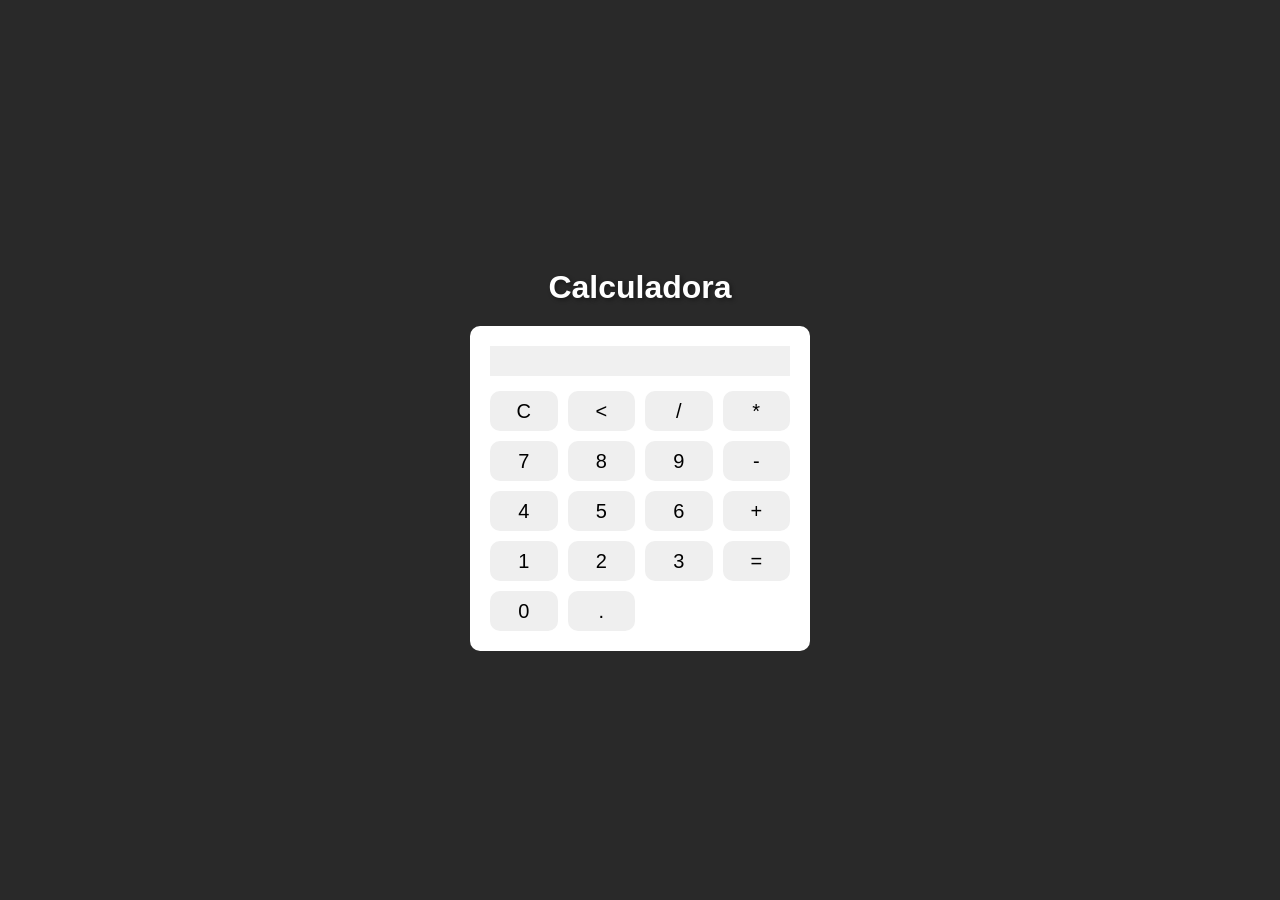
==== index.html @ 81041a86 "nome" ====
<!DOCTYPE html>
<html lang="pt-br">
<head>
    <meta charset="UTF-8">
    <meta name="viewport" content="width=device-width, initial-scale=1.0">
    <link rel="stylesheet" href="calculadora.css">
    <title>Calculadora</title>
</head>
<body>
    <h1>Calculadora</h1>

    <div class="Calculadora">
        <input type="text" disabled id="display" >
        <div class="box-buttons">
            <button>C</button>
            <button>&lt;</button>
            <button>/</button>
            <button>*</button>
            <button>7</button>
            <button>8</button>
            <button>9</button>
            <button>-</button>
            <button>4</button>
            <button>5</button>
            <button>6</button>
            <button>+</button>
            <button>1</button>
            <button>2</button>
            <button>3</button>
            <button>=</button>
            <button>0</button>
            <button>.</button>
        </div>
    </div>
</body>
<script src="calculadora.JS"></script>
</html>
---- calculadora.css ----
@charset "UTF-8";

*{
    margin: 0;
    padding: 0;
}


body{
    background-color: rgb(41, 41, 41);
    font-family: Arial, Helvetica, sans-serif;
    text-align: center;    
    display: flex;
    justify-content: center;
    align-items: center;
    flex-direction: column;
    height: 100vh;
}

h1{
    color: white;
    margin: 20px;
    text-shadow: 2px 2px 4px rgba(0, 0, 0, 0.377);
}



.Calculadora{
    background-color: white;
    width: 300px;
    border-radius: 10px;
    padding: 20px;
}

#display{
    width: 100%;
    height: 30px;
    background-color: #f0f0f0;
    box-sizing: border-box;
    text-align: right;
    border: none;
    font-size: 18px;
    margin-bottom: 15px;
}



.box-buttons {
    display: grid;
    grid-template-columns: 1fr 1fr 1fr 1fr;
    grid-template-rows: 1fr 1fr 1fr 1fr 1fr;
    gap: 10px;
}

button{
    border: none;
    height: 40px;
    border-radius: 10px;
    font-size: 20px;
    cursor: pointer;
    transition: 400ms;
}

button:hover{
    background-color: #adadad;
}

.btn1{
    grid-row:  4 /  6 ;
    grid-column:  4;
    height: 100%;
}

.btn0{
    grid-column: 1 / 3;
}

@media (max-width: 600px) {
    .Calculadora {
        width: 250px;
        padding: 15px;
    }

    #display {
        font-size: 16px;
        height: 25px;
    }

    button {
        font-size: 18px;
        height: 35px;
    }
}
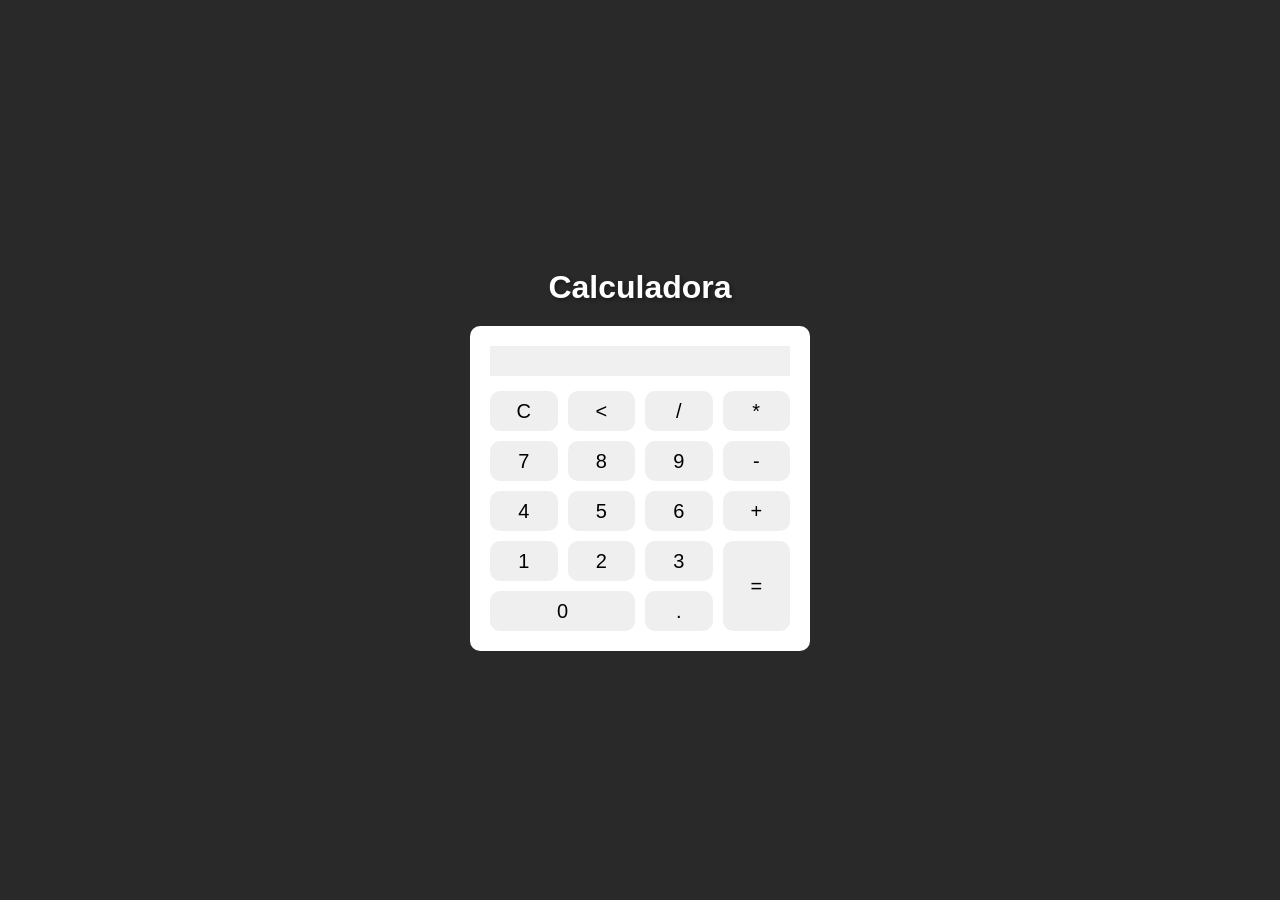
==== commit 693e71a9: "LOT" ====
--- a/index.html
+++ b/index.html
@@ -12,24 +12,24 @@
     <div class="Calculadora">
         <input type="text" disabled id="display" >
         <div class="box-buttons">
-            <button>C</button>
-            <button>&lt;</button>
-            <button>/</button>
-            <button>*</button>
-            <button>7</button>
-            <button>8</button>
-            <button>9</button>
-            <button>-</button>
-            <button>4</button>
-            <button>5</button>
-            <button>6</button>
-            <button>+</button>
-            <button>1</button>
-            <button>2</button>
-            <button>3</button>
-            <button>=</button>
-            <button>0</button>
-            <button>.</button>
+            <button onclick="Clear('C')">C</button>
+            <button onclick="voltar()">&lt;</button>
+            <button onclick="Play('/')">/</button>
+            <button onclick="Play('*')">*</button>
+            <button onclick="Play('7')">7</button>
+            <button onclick="Play('8')">8</button>
+            <button onclick="Play('9')">9</button>
+            <button onclick="Play('-')">-</button>
+            <button onclick="Play('4')">4</button>
+            <button onclick="Play('5')">5</button>
+            <button onclick="Play('6')">6</button>
+            <button onclick="Play('+')">+</button>
+            <button onclick="Play('1')">1</button>
+            <button onclick="Play('2')">2</button>
+            <button onclick="Play('3')">3</button>
+            <button class="btn1" onclick="calcular()">=</button>
+            <button class="btn0" onclick="Play('0')">0</button>
+            <button onclick="Play('.')">.</button>
         </div>
     </div>
 </body>
